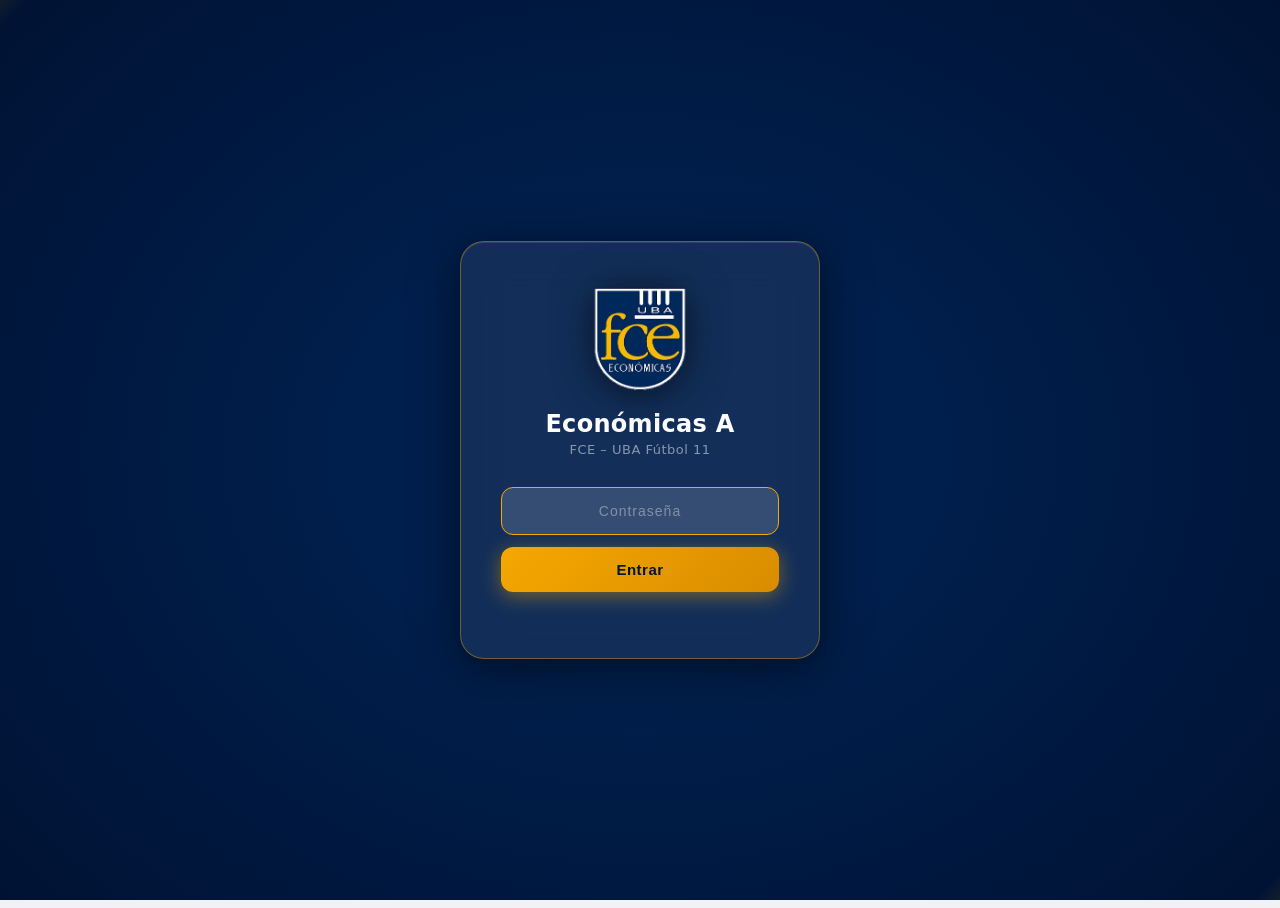
==== index.html @ d623a895 "Portal Económicas A - primera versión" ====
﻿<!DOCTYPE html>
<html lang="es">
<head>
  <meta charset="UTF-8">
  <meta name="viewport" content="width=device-width, initial-scale=1.0">
  <title>Económicas A – Portal FCE UBA</title>
  <link rel="stylesheet" href="css/style.css">
</head>
<body>

<!-- ===== PORTAL PASSWORD GATE ===== -->
<div id="portal-gate" style="display:none">
  <div id="portal-gate-box">
    <img id="portal-gate-logo" src="[data-uri]" alt="FCE Logo">
    <h2>Económicas A</h2>
    <p>FCE – UBA Fútbol 11</p>
    <div id="portal-gate-form">
      <input type="password" id="portal-pw" placeholder="Contraseña" autocomplete="off">
      <button onclick="portalLogin()">Entrar</button>
    </div>
    <div id="portal-gate-error"></div>
  </div>
</div>

<style>
#portal-gate {
  position: fixed;
  inset: 0;
  z-index: 9999;
  background: #001f4d;
  display: flex;
  align-items: center;
  justify-content: center;
  overflow: hidden;
}
#portal-gate::before {
  content: '';
  position: absolute;
  inset: 0;
  background:
    linear-gradient(135deg, #F5A800 0%, transparent 18%) top -60px left -80px / 340px 340px no-repeat,
    linear-gradient(315deg, #F5A800 0%, transparent 18%) bottom -60px right -80px / 340px 340px no-repeat,
    linear-gradient(135deg, rgba(245,168,0,.3) 0%, transparent 12%) top -10px left -10px / 200px 200px no-repeat,
    linear-gradient(315deg, rgba(245,168,0,.3) 0%, transparent 12%) bottom -10px right -10px / 200px 200px no-repeat;
  pointer-events: none;
}
#portal-gate::after {
  content: '';
  position: absolute;
  inset: 0;
  background: radial-gradient(ellipse 70% 80% at 50% 50%, transparent 30%, rgba(0,8,30,.6) 100%);
  pointer-events: none;
}
#portal-gate-box {
  position: relative;
  z-index: 2;
  background: rgba(255,255,255,.07);
  backdrop-filter: blur(20px);
  -webkit-backdrop-filter: blur(20px);
  border: 1.5px solid rgba(245,168,0,.4);
  border-radius: 24px;
  padding: 44px 40px 36px;
  width: 100%;
  max-width: 360px;
  text-align: center;
  box-shadow: 0 8px 48px rgba(0,0,0,.55), inset 0 1px 0 rgba(255,255,255,.1);
}
#portal-gate-logo {
  width: 100px;
  height: auto;
  margin: 0 auto 18px;
  display: block;
  filter: drop-shadow(0 4px 20px rgba(0,0,0,.6));
}
#portal-gate-box h2 {
  font-size: 24px;
  font-weight: 800;
  color: #ffffff;
  margin: 0 0 4px;
  letter-spacing: .3px;
}
#portal-gate-box > p {
  font-size: 13px;
  color: rgba(255,255,255,.5);
  margin: 0 0 30px;
  letter-spacing: .5px;
}
#portal-gate-form {
  display: flex;
  flex-direction: column;
  gap: 12px;
}
#portal-pw {
  width: 100%;
  padding: 14px 16px;
  background: rgba(255,255,255,.1);
  border: 1.5px solid rgba(255,255,255,.2);
  border-radius: 12px;
  font-size: 16px;
  color: #fff;
  outline: none;
  box-sizing: border-box;
  transition: border-color .2s, background .2s;
  text-align: center;
  letter-spacing: 5px;
}
#portal-pw::placeholder {
  letter-spacing: 1px;
  color: rgba(255,255,255,.38);
  font-size: 14px;
}
#portal-pw:focus {
  border-color: #F5A800;
  background: rgba(255,255,255,.15);
}
#portal-gate-form button {
  width: 100%;
  padding: 14px;
  background: linear-gradient(135deg, #F5A800, #d98c00);
  color: #001530;
  border: none;
  border-radius: 12px;
  font-size: 15px;
  font-weight: 800;
  cursor: pointer;
  letter-spacing: .5px;
  transition: opacity .2s, transform .1s;
  box-shadow: 0 4px 20px rgba(245,168,0,.45);
}
#portal-gate-form button:hover  { opacity: .9; }
#portal-gate-form button:active { transform: scale(.97); }
#portal-gate-error {
  margin-top: 12px;
  font-size: 13px;
  color: #fca5a5;
  min-height: 18px;
}
</style>

<script>
(function() {
  const PORTAL_PASS = 'Eco_A_2026';
  const PORTAL_KEY  = 'ecoa_portal_access';

  function portalLogin() {
    const val = document.getElementById('portal-pw').value;
    if (val === PORTAL_PASS) {
      localStorage.setItem(PORTAL_KEY, '1');
      document.getElementById('portal-gate').style.display = 'none';
    } else {
      document.getElementById('portal-gate-error').textContent = 'Contraseña incorrecta.';
      document.getElementById('portal-pw').value = '';
      document.getElementById('portal-pw').focus();
    }
  }
  window.portalLogin = portalLogin;

  // Comprobar acceso al cargar
  if (localStorage.getItem(PORTAL_KEY) !== '1') {
    document.addEventListener('DOMContentLoaded', () => {
      document.getElementById('portal-gate').style.display = 'flex';
      document.getElementById('portal-pw').focus();
      document.getElementById('portal-pw').addEventListener('keydown', e => {
        if (e.key === 'Enter') portalLogin();
      });
    });
  } else {
    // Ya autenticado: ocultar inmediatamente
    document.addEventListener('DOMContentLoaded', () => {
      document.getElementById('portal-gate').style.display = 'none';
    });
  }
})();
</script>

<!-- ===== HEADER ===== -->
<header>
  <div class="nav-inner">
    <a class="nav-logo" href="#" data-section="home">
      <img src="[data-uri]" alt="FCE UBA" onerror="this.style.display='none';this.nextElementSibling.style.display='flex'">
      <div class="nav-logo-placeholder" style="display:none">FCE</div>
      <div class="nav-title">
        <strong>Económicas A</strong>
        <span>FCE – UBA Fútbol 11</span>
      </div>
    </a>

    <div class="hamburger" id="hamburger">
      <span></span><span></span><span></span>
    </div>

    <nav id="mainNav">
      <a href="#" data-section="home">🏠 Inicio</a>
      <a href="#" data-section="matches">📅 Partidos</a>
      <a href="#" data-section="stats">⚽ Estadísticas</a>
      <a href="#" data-section="profile">👤 Mi Perfil</a><a href="#" data-section="standings">📊 Tabla</a>
    </nav>
  </div>
</header>

<!-- ===== MAIN ===== -->
<main>

  <!-- HOME -->
  <div class="section active" id="sec-home">
    <div class="hero">
      <div class="hero-logo">
        <img src="[data-uri]" alt="FCE UBA" onerror="this.style.display='none';this.nextElementSibling.style.display='flex'">
        <div class="hero-logo-placeholder" style="display:none">FCE</div>
      </div>
      <div>
        <h1>Económicas A</h1>
        <p>Facultad de Ciencias Económicas – UBA · Torneo Interfacultades 2026</p>
      </div>
    </div>

    <div class="cards-grid">
      <div class="stat-card">
        <div class="value" id="stat-pj">0</div>
        <div class="label">Partidos jugados</div>
      </div>
      <div class="stat-card">
        <div class="value" id="stat-pg" style="color:#16a34a">0</div>
        <div class="label">Victorias</div>
      </div>
      <div class="stat-card">
        <div class="value" id="stat-pe" style="color:#d97706">0</div>
        <div class="label">Empates</div>
      </div>
      <div class="stat-card">
        <div class="value" id="stat-pp" style="color:#dc2626">0</div>
        <div class="label">Derrotas</div>
      </div>
      <div class="stat-card">
        <div class="value" id="stat-gf">0</div>
        <div class="label">Goles a favor</div>
      </div>
      <div class="stat-card">
        <div class="value" id="stat-gc">0</div>
        <div class="label">Goles en contra</div>
      </div>
    </div>

    <div class="card">
      <div class="card-header"><span class="icon">📌</span> Próximo partido</div>
      <div class="card-body" style="font-size:15px;font-weight:600" id="next-match">Cargando...</div>
    </div>

    <div class="card">
      <div class="card-header"><span class="icon">🕐</span> Últimos resultados</div>
      <div class="card-body" style="display:flex;flex-wrap:wrap;gap:8px" id="last5"></div>
    </div>
  </div>

  <!-- PARTIDOS -->
  <div class="section" id="sec-matches">
    <div class="card">
      <div class="card-header"><span class="icon">📅</span> Fixture &amp; Resultados</div>
      <div class="card-body">
        <p style="font-size:13px;color:var(--muted);margin-bottom:16px">
          Hacé click en un partido para ver convocados, goles y asistencias.
        </p>
        <div class="match-list" id="match-list"></div>
      </div>
    </div>
  </div>

<!-- ESTADÍSTICAS -->
  <div class="section" id="sec-stats">
    <div class="card">
      <div class="card-header"><span class="icon">📈</span> <span>Estadísticas</span> – Goleadores &amp; Asistencias</div>
      <div class="card-body">
        <div class="tabs">
          <button class="stats-tab tab-btn active" data-stats="scorers">⚽ Goleadores</button>
          <button class="stats-tab tab-btn" data-stats="assists">🎯 Asistencias</button>
        </div>
        <div id="stats-panel-scorers">
          <div class="table-wrap">
            <table>
              <thead>
                <tr>
                  <th style="width:44px">#</th>
                  <th>Jugador</th>
                  <th class="td-center">Camiseta</th>
                  <th class="td-center">Goles</th>
                </tr>
              </thead>
              <tbody id="scorers-table"></tbody>
            </table>
          </div>
        </div>
        <div id="stats-panel-assists" style="display:none">
          <div class="table-wrap">
            <table>
              <thead>
                <tr>
                  <th style="width:44px">#</th>
                  <th>Jugador</th>
                  <th class="td-center">Camiseta</th>
                  <th class="td-center">Asistencias</th>
                </tr>
              </thead>
              <tbody id="assists-table"></tbody>
            </table>
          </div>
        </div>
      </div>
    </div>
  </div>

  <!-- TABLA -->
  <div class="section" id="sec-standings">
    <div class="card">
      <div class="card-header"><span class="icon">📊</span> Tabla de <span>Posiciones – Torneo 2026</span></div>
      <div class="card-body">
        <div class="tabs">
          <button class="tab-btn active" data-zona="zona1">Zona 1</button>
          <button class="tab-btn" data-zona="zona2">Zona 2</button>
        </div>

        <!-- Zona 1 -->
        <div class="zona-panel" id="panel-zona1">
          <p style="font-size:12px;color:var(--muted);margin-bottom:10px">
            Exactas B · FADU B · Ingeniería · Agronomía · Veterinarias
          </p>
          <div class="table-wrap">
            <table>
              <thead>
                <tr>
                  <th>#</th><th>Equipo</th>
                  <th class="td-center">PJ</th><th class="td-center">PG</th>
                  <th class="td-center">PE</th><th class="td-center">PP</th>
                  <th class="td-center">GF</th><th class="td-center">GC</th>
                  <th class="td-center">DG</th><th class="td-center">PTS</th>
                </tr>
              </thead>
              <tbody id="table-zona1"></tbody>
            </table>
          </div>
          <div id="results-zona1"></div>
        </div>

        <!-- Zona 2 -->
        <div class="zona-panel" id="panel-zona2" style="display:none">
          <p style="font-size:12px;color:var(--muted);margin-bottom:10px">
            Económicas A · Filo B · FADU A · FUBA · Farmacia
          </p>
          <div class="table-wrap">
            <table>
              <thead>
                <tr>
                  <th>#</th><th>Equipo</th>
                  <th class="td-center">PJ</th><th class="td-center">PG</th>
                  <th class="td-center">PE</th><th class="td-center">PP</th>
                  <th class="td-center">GF</th><th class="td-center">GC</th>
                  <th class="td-center">DG</th><th class="td-center">PTS</th>
                </tr>
              </thead>
              <tbody id="table-zona2"></tbody>
            </table>
          </div>
          <div id="results-zona2"></div>
        </div>

      </div>
    </div>
  </div>


  <!-- PERFIL -->
  <div class="section" id="sec-profile">
    <div id="profile-content"></div>
  </div>
</main>

<!-- ===== MODAL PARTIDOS ===== -->
<div class="modal-overlay" id="modal-overlay">
  <div class="modal" id="match-modal"></div>
</div>

<!-- ===== MODAL EDITAR NOMBRE ===== -->
<div class="modal-overlay" id="name-modal-overlay">
  <div class="modal" id="name-modal" style="max-width:420px">
    <div class="modal-header">
      <h3 style="color:var(--gold)">✏️ Editar mi nombre</h3>
      <button class="modal-close" onclick="closeNameModal()">✕</button>
    </div>
    <div class="modal-body">
      <p style="font-size:13px;color:var(--muted);margin-bottom:16px">
        Tocá tu nombre para editarlo.
      </p>
      <div id="name-player-list" style="display:flex;flex-direction:column;gap:8px"></div>

      <!-- Form oculto que aparece al elegir jugador -->
      <div id="name-edit-form" style="display:none;margin-top:16px;padding-top:16px;border-top:1px solid var(--border)">
        <label style="font-size:13px;font-weight:600;color:var(--blue)">Tu nombre completo</label>
        <input id="name-edit-input" type="text" placeholder="Nombre y apellido"
          style="width:100%;margin-top:8px;padding:10px 12px;border:2px solid var(--border);border-radius:8px;font-size:15px;outline:none"
          onfocus="this.style.borderColor='var(--blue)'" onblur="this.style.borderColor='var(--border)'">
        <div style="display:flex;gap:10px;margin-top:12px">
          <button onclick="savePlayerName()"
            style="flex:1;padding:10px;background:var(--blue);color:var(--gold);border:none;border-radius:8px;font-weight:700;font-size:14px;cursor:pointer">
            💾 Guardar
          </button>
          <button onclick="cancelEditName()"
            style="padding:10px 16px;background:var(--border);color:var(--muted);border:none;border-radius:8px;font-size:14px;cursor:pointer">
            Cancelar
          </button>
        </div>
      </div>
    </div>
  </div>
</div>

<!-- ===== FOOTER ===== -->
<footer>
  <strong style="color:var(--blue)">Económicas A</strong> · FCE UBA · Fútbol 11 · Torneo Interfacultades 2026
  <div style="margin-top:12px;display:flex;justify-content:center;gap:20px">
    <a onclick="openNameModal()" style="font-size:11px;color:var(--muted);text-decoration:none;opacity:0.5;cursor:pointer" onmouseover="this.style.opacity=1" onmouseout="this.style.opacity=0.5">✏️ Editar mi nombre</a>
    <a href="admin/index.html" style="font-size:11px;color:var(--muted);text-decoration:none;opacity:0.5" onmouseover="this.style.opacity=1" onmouseout="this.style.opacity=0.5">⚙ Admin</a>
  </div>
</footer>

<script src="js/db-export.js"></script>
<script src="js/data.js"></script>
<script src="js/app.js?v=6"></script>
</body>
</html>
---- css/style.css ----
/* =============================================
   FCE – Económicas A Portal
   Colors: azul FCE #003478  |  dorado #F5A800
   ============================================= */

:root {
  --blue:    #003478;
  --blue2:   #00449e;
  --gold:    #F5A800;
  --gold2:   #ffc235;
  --bg:      #f0f2f5;
  --card:    #ffffff;
  --text:    #1a1a2e;
  --muted:   #6b7280;
  --border:  #e5e7eb;
  --radius:  12px;
  --shadow:  0 2px 12px rgba(0,52,120,.10);
}

* { box-sizing: border-box; margin: 0; padding: 0; }

body {
  font-family: 'Segoe UI', system-ui, sans-serif;
  background: var(--bg);
  color: var(--text);
  min-height: 100vh;
}

/* ---- NAV ---- */
header {
  background: var(--blue);
  color: #fff;
  position: sticky;
  top: 0;
  z-index: 100;
  box-shadow: 0 2px 8px rgba(0,0,0,.25);
}

.nav-inner {
  max-width: 1100px;
  margin: auto;
  display: flex;
  align-items: center;
  gap: 16px;
  padding: 10px 20px;
}

.nav-logo {
  display: flex;
  align-items: center;
  gap: 12px;
  text-decoration: none;
}

.nav-logo img {
  height: 48px;
  width: 48px;
  object-fit: contain;
  border-radius: 6px;
}

.nav-logo-placeholder {
  height: 48px;
  width: 48px;
  background: var(--gold);
  border-radius: 8px;
  display: flex;
  align-items: center;
  justify-content: center;
  font-weight: 900;
  font-size: 18px;
  color: var(--blue);
  flex-shrink: 0;
}

.nav-title {
  line-height: 1.2;
}

.nav-title strong {
  display: block;
  font-size: 17px;
  color: var(--gold);
  letter-spacing: .5px;
}

.nav-title span {
  font-size: 12px;
  color: #aac4ff;
}

nav {
  display: flex;
  gap: 4px;
  margin-left: auto;
  flex-wrap: wrap;
}

nav a {
  color: #cdd8f0;
  text-decoration: none;
  font-size: 13px;
  font-weight: 500;
  padding: 7px 13px;
  border-radius: 8px;
  transition: background .15s, color .15s;
  white-space: nowrap;
}

nav a:hover, nav a.active {
  background: rgba(245,168,0,.18);
  color: var(--gold);
}

/* hamburger */
.hamburger {
  display: none;
  flex-direction: column;
  gap: 5px;
  cursor: pointer;
  margin-left: auto;
  padding: 4px;
}
.hamburger span {
  display: block;
  width: 24px;
  height: 2px;
  background: #fff;
  border-radius: 2px;
  transition: .2s;
}

/* ---- MAIN ---- */
main {
  max-width: 1100px;
  margin: 32px auto;
  padding: 0 20px;
}

.section { display: none; }
.section.active { display: block; }

/* ---- HERO ---- */
.hero {
  background: linear-gradient(135deg, var(--blue) 0%, var(--blue2) 100%);
  color: #fff;
  border-radius: var(--radius);
  padding: 36px 32px;
  display: flex;
  align-items: center;
  gap: 28px;
  margin-bottom: 28px;
  box-shadow: var(--shadow);
}

.hero-logo img {
  height: 90px;
  filter: drop-shadow(0 4px 12px rgba(0,0,0,.4));
}

.hero-logo-placeholder {
  height: 90px;
  width: 90px;
  background: var(--gold);
  border-radius: 12px;
  display: flex;
  align-items: center;
  justify-content: center;
  font-size: 32px;
  font-weight: 900;
  color: var(--blue);
}

.hero h1 {
  font-size: 28px;
  font-weight: 800;
  color: var(--gold);
}

.hero p { color: #aac4ff; font-size: 14px; margin-top: 6px; }

/* ---- CARDS GRID ---- */
.cards-grid {
  display: grid;
  grid-template-columns: repeat(auto-fit, minmax(200px, 1fr));
  gap: 16px;
  margin-bottom: 28px;
}

.stat-card {
  background: var(--card);
  border-radius: var(--radius);
  padding: 20px;
  box-shadow: var(--shadow);
  border-top: 4px solid var(--gold);
  text-align: center;
}

.stat-card .value {
  font-size: 36px;
  font-weight: 800;
  color: var(--blue);
}

.stat-card .label {
  font-size: 12px;
  color: var(--muted);
  text-transform: uppercase;
  letter-spacing: .5px;
  margin-top: 4px;
}

/* ---- CARD ---- */
.card {
  background: var(--card);
  border-radius: var(--radius);
  box-shadow: var(--shadow);
  overflow: hidden;
  margin-bottom: 24px;
}

.card-header {
  background: var(--blue);
  color: #fff;
  padding: 14px 20px;
  display: flex;
  align-items: center;
  gap: 10px;
  font-weight: 700;
  font-size: 15px;
}

.card-header .icon { font-size: 18px; }
.card-header span { color: var(--gold); }

.card-body { padding: 20px; }

/* ---- TABLE ---- */
.table-wrap { overflow-x: auto; }

table {
  width: 100%;
  border-collapse: collapse;
  font-size: 14px;
}

thead th {
  background: var(--blue);
  color: var(--gold);
  padding: 10px 12px;
  text-align: left;
  font-weight: 600;
  white-space: nowrap;
}

thead th:first-child { border-radius: 0; }

tbody tr {
  border-bottom: 1px solid var(--border);
  transition: background .12s;
}

tbody tr:last-child { border-bottom: none; }
tbody tr:hover { background: #f5f7ff; }

tbody td {
  padding: 10px 12px;
  vertical-align: middle;
}

.td-center { text-align: center; }

.highlight-row td, .my-team-row td { background: rgba(245,168,0,.12); font-weight: 700; }
.highlight-row td:first-child, .my-team-row td:first-child { border-left: 4px solid var(--gold); }

/* position badge */
.pos-badge {
  display: inline-flex;
  align-items: center;
  justify-content: center;
  width: 24px;
  height: 24px;
  border-radius: 50%;
  font-size: 12px;
  font-weight: 700;
}

.pos-1 { background: #FFD700; color: #000; }
.pos-2 { background: #C0C0C0; color: #000; }
.pos-3 { background: #cd7f32; color: #fff; }

/* ---- MATCH CARD ---- */
.match-list { display: flex; flex-direction: column; gap: 12px; }

.match-item {
  border: 1px solid var(--border);
  border-radius: 10px;
  padding: 16px;
  display: flex;
  align-items: center;
  gap: 16px;
  cursor: pointer;
  transition: box-shadow .15s, border-color .15s;
}

.match-item:hover { box-shadow: 0 4px 16px rgba(0,52,120,.12); border-color: var(--blue2); }

.match-date {
  min-width: 70px;
  text-align: center;
  font-size: 12px;
  color: var(--muted);
  line-height: 1.4;
}

.match-date strong { display: block; font-size: 20px; color: var(--blue); }

.match-teams {
  flex: 1;
  display: flex;
  align-items: center;
  gap: 12px;
  justify-content: center;
  font-weight: 700;
  font-size: 15px;
}

.match-score {
  background: var(--blue);
  color: var(--gold);
  border-radius: 8px;
  padding: 6px 14px;
  font-size: 20px;
  font-weight: 800;
  min-width: 64px;
  text-align: center;
}

.match-score.pending {
  background: var(--border);
  color: var(--muted);
  font-size: 14px;
}

.match-badge {
  font-size: 11px;
  padding: 3px 8px;
  border-radius: 20px;
  font-weight: 600;
  white-space: nowrap;
}

.badge-home { background: #dbeafe; color: #1d4ed8; }
.badge-away { background: #fef3c7; color: #b45309; }
.badge-w    { background: #d1fae5; color: #065f46; }
.badge-d    { background: #fef3c7; color: #92400e; }
.badge-l    { background: #fee2e2; color: #991b1b; }

/* ---- CONVOCADOS MODAL ---- */
.modal-overlay {
  display: none;
  position: fixed;
  inset: 0;
  background: rgba(0,0,0,.55);
  z-index: 200;
  align-items: center;
  justify-content: center;
  padding: 20px;
}

.modal-overlay.open { display: flex; }

.modal {
  background: var(--card);
  border-radius: var(--radius);
  max-width: 560px;
  width: 100%;
  max-height: 90vh;
  overflow-y: auto;
  box-shadow: 0 20px 60px rgba(0,0,0,.35);
}

.modal-header {
  background: var(--blue);
  color: #fff;
  padding: 18px 20px;
  display: flex;
  justify-content: space-between;
  align-items: center;
}

.modal-header h3 { color: var(--gold); font-size: 16px; }

.modal-close {
  background: none;
  border: none;
  color: #aac4ff;
  font-size: 22px;
  cursor: pointer;
  line-height: 1;
}

.modal-close:hover { color: #fff; }

.modal-body { padding: 20px; }

.player-chips {
  display: flex;
  flex-wrap: wrap;
  gap: 8px;
  margin-top: 8px;
}

.chip {
  display: inline-flex;
  align-items: center;
  gap: 6px;
  background: #eef2ff;
  border: 1px solid #c7d2fe;
  border-radius: 20px;
  padding: 5px 12px;
  font-size: 13px;
  font-weight: 500;
  color: var(--blue);
}

.chip .num {
  background: var(--gold);
  color: var(--blue);
  border-radius: 50%;
  width: 20px;
  height: 20px;
  display: flex;
  align-items: center;
  justify-content: center;
  font-size: 11px;
  font-weight: 700;
}

.chip.captain {
  background: #fef9c3;
  border-color: var(--gold);
  color: #92400e;
  font-weight: 700;
}

.chip.captain::after { content: ' ©'; font-size: 11px; }

.section-label {
  font-size: 11px;
  text-transform: uppercase;
  letter-spacing: .8px;
  color: var(--muted);
  font-weight: 700;
  margin: 16px 0 8px;
}

/* ---- ZONA TABS ---- */
.tabs {
  display: flex;
  gap: 8px;
  margin-bottom: 16px;
}

.tab-btn {
  padding: 8px 20px;
  border-radius: 8px;
  border: 2px solid var(--border);
  background: var(--card);
  font-size: 13px;
  font-weight: 600;
  cursor: pointer;
  color: var(--muted);
  transition: .15s;
}

.tab-btn.active {
  background: var(--blue);
  color: var(--gold);
  border-color: var(--blue);
}

/* ---- PERFIL ---- */
.profile-card {
  background: linear-gradient(135deg, var(--blue) 0%, var(--blue2) 100%);
  border-radius: var(--radius);
  padding: 28px 24px;
  display: flex;
  align-items: center;
  gap: 24px;
  margin-bottom: 24px;
  box-shadow: var(--shadow);
}

.profile-avatar {
  flex-shrink: 0;
  width: 90px;
  height: 90px;
  border-radius: 50%;
  border: 3px solid var(--gold);
  overflow: hidden;
  background: var(--gold);
  display: flex;
  align-items: center;
  justify-content: center;
  font-size: 30px;
  font-weight: 900;
  color: var(--blue);
  cursor: pointer;
  position: relative;
}

.profile-avatar img {
  width: 100%;
  height: 100%;
  object-fit: cover;
}

.profile-avatar .avatar-overlay {
  position: absolute;
  inset: 0;
  background: rgba(0,0,0,.45);
  display: flex;
  align-items: center;
  justify-content: center;
  opacity: 0;
  transition: opacity .2s;
  font-size: 22px;
  border-radius: 50%;
}

.profile-avatar:hover .avatar-overlay { opacity: 1; }

.profile-info { flex: 1; }

.profile-info h2 {
  font-size: 22px;
  font-weight: 800;
  color: var(--gold);
  margin-bottom: 4px;
}

.profile-info .profile-sub {
  font-size: 13px;
  color: #aac4ff;
}

.profile-stat-grid {
  display: grid;
  grid-template-columns: repeat(auto-fit, minmax(110px, 1fr));
  gap: 12px;
  margin-bottom: 24px;
}

.profile-stat {
  background: var(--card);
  border-radius: var(--radius);
  padding: 16px;
  text-align: center;
  box-shadow: var(--shadow);
  border-top: 4px solid var(--gold);
}

.profile-stat.card-yellow { border-top-color: #facc15; }
.profile-stat.card-red    { border-top-color: #ef4444; }
.profile-stat.card-green  { border-top-color: #16a34a; }
.profile-stat.card-blue   { border-top-color: var(--blue); }

.profile-stat .ps-value {
  font-size: 32px;
  font-weight: 800;
  color: var(--blue);
}
.profile-stat .ps-label {
  font-size: 11px;
  color: var(--muted);
  text-transform: uppercase;
  letter-spacing: .5px;
  margin-top: 4px;
}

.player-selector-grid {
  display: flex;
  flex-direction: column;
  gap: 8px;
}

.player-selector-btn {
  display: flex;
  align-items: center;
  gap: 12px;
  width: 100%;
  padding: 12px 14px;
  background: #f5f7ff;
  border: 1px solid var(--border);
  border-radius: 10px;
  cursor: pointer;
  text-align: left;
  transition: background .12s, border-color .12s;
  font-size: 14px;
  font-weight: 600;
  color: var(--blue);
}

.player-selector-btn:hover {
  background: #eef2ff;
  border-color: var(--blue2);
}

.player-selector-num {
  width: 34px;
  height: 34px;
  background: var(--gold);
  color: var(--blue);
  border-radius: 50%;
  display: flex;
  align-items: center;
  justify-content: center;
  font-size: 13px;
  font-weight: 800;
  flex-shrink: 0;
}

/* ---- JORNADA HEADER ---- */
.jornada-header {
  font-size: 12px;
  font-weight: 700;
  color: var(--muted);
  text-transform: uppercase;
  letter-spacing: .8px;
  padding: 20px 4px 8px;
  border-bottom: 2px solid var(--border);
  margin-bottom: 10px;
}
.jornada-header:first-child { padding-top: 4px; }

/* ---- PITCH ---- */
.pitch-field {
  /* Franjas de césped alternadas + base verde profundo */
  background:
    repeating-linear-gradient(
      to bottom,
      transparent 0px,
      transparent 48px,
      rgba(0,0,0,.07) 48px,
      rgba(0,0,0,.07) 96px
    ),
    linear-gradient(170deg, #1e7038 0%, #236b36 55%, #1c6632 100%);
  border: 3px solid rgba(255,255,255,.55);
  border-radius: 12px;
  box-shadow:
    inset 0 0 40px rgba(0,0,0,.35),
    0 6px 24px rgba(0,0,0,.35);
  position: relative;
  width: 100%;
  padding-bottom: 145%;
  overflow: hidden;
  margin: 12px 0 18px;
}

.pitch-lines {
  position: absolute;
  inset: 0;
  width: 100%;
  height: 100%;
}

.pitch-player {
  position: absolute;
  transform: translate(-50%, -50%);
  display: flex;
  flex-direction: column;
  align-items: center;
  gap: 4px;
  z-index: 2;
  cursor: default;
}

.p-num {
  width: 42px;
  height: 42px;
  background: linear-gradient(145deg, #004098, var(--blue));
  border: 2.5px solid var(--gold);
  border-radius: 50%;
  display: flex;
  align-items: center;
  justify-content: center;
  font-size: 13px;
  font-weight: 800;
  color: var(--gold);
  box-shadow:
    0 3px 10px rgba(0,0,0,.55),
    0 0 0 3px rgba(245,168,0,.18);
  letter-spacing: -.3px;
}

.p-name {
  font-size: 10.5px;
  color: #fff;
  font-weight: 700;
  letter-spacing: .2px;
  white-space: nowrap;
  max-width: 72px;
  overflow: hidden;
  text-overflow: ellipsis;
  text-align: center;
  background: rgba(0,0,0,.6);
  padding: 2px 6px;
  border-radius: 5px;
  text-shadow: 0 1px 2px rgba(0,0,0,.8);
  box-shadow: 0 1px 4px rgba(0,0,0,.4);
}

/* ---- RESULTS LIST (standings page) ---- */
.results-section {
  margin-top: 24px;
  border-top: 2px solid var(--border);
  padding-top: 16px;
}

.results-fecha-header {
  font-size: 11px;
  font-weight: 800;
  text-transform: uppercase;
  letter-spacing: 1px;
  color: var(--blue);
  background: rgba(0,52,120,.07);
  padding: 6px 12px;
  border-radius: 6px;
  margin: 14px 0 6px;
}
.results-fecha-header:first-child { margin-top: 0; }

.result-row {
  display: flex;
  align-items: center;
  padding: 9px 12px;
  border-radius: 8px;
  margin-bottom: 4px;
  background: #f9fafb;
  border: 1px solid var(--border);
  gap: 8px;
  font-size: 13.5px;
}
.result-row:hover { background: #f1f5ff; }

.res-team {
  flex: 1;
  font-weight: 600;
  color: var(--text);
  white-space: nowrap;
  overflow: hidden;
  text-overflow: ellipsis;
}
.res-home { text-align: right; }
.res-away { text-align: left; }

.res-score {
  font-size: 15px;
  font-weight: 800;
  color: var(--blue);
  min-width: 52px;
  text-align: center;
  flex-shrink: 0;
  background: rgba(0,52,120,.07);
  padding: 3px 10px;
  border-radius: 6px;
}

.res-badge {
  font-size: 11px;
  font-weight: 700;
  padding: 3px 8px;
  border-radius: 20px;
  white-space: nowrap;
  flex-shrink: 0;
}
.res-wo        { background: #fee2e2; color: #b91c1c; }
.res-suspended { background: #fef3c7; color: #92400e; }
.res-postponed { background: #ede9fe; color: #5b21b6; }
.res-pending   { background: #f3f4f6; color: var(--muted); }

.res-noshow-label {
  font-size: 11px;
  color: #b91c1c;
  white-space: nowrap;
  overflow: hidden;
  text-overflow: ellipsis;
}

/* ---- SUBS ---- */
.subs-list {
  display: flex;
  flex-direction: column;
  gap: 6px;
  margin-top: 8px;
}

.sub-item {
  display: flex;
  align-items: center;
  gap: 8px;
  font-size: 13px;
  padding: 7px 10px;
  background: #f9fafb;
  border-radius: 8px;
  border: 1px solid var(--border);
  flex-wrap: wrap;
}

.sub-min {
  background: var(--blue);
  color: var(--gold);
  border-radius: 5px;
  padding: 2px 7px;
  font-size: 11px;
  font-weight: 700;
  min-width: 38px;
  text-align: center;
  flex-shrink: 0;
}

.sub-in  { color: #16a34a; font-weight: 600; }
.sub-out { color: #dc2626; font-weight: 600; }

/* ---- FOOTER ---- */
footer {
  text-align: center;
  padding: 24px;
  font-size: 12px;
  color: var(--muted);
  border-top: 1px solid var(--border);
  margin-top: 40px;
}

/* ---- RESPONSIVE ---- */
@media (max-width: 640px) {
  .hamburger { display: flex; }
  nav { display: none; flex-direction: column; width: 100%; padding: 8px 0 12px; }
  nav.open { display: flex; }
  nav a { border-radius: 6px; }
  .nav-inner { flex-wrap: wrap; }

  .hero { flex-direction: column; text-align: center; padding: 24px 20px; }
  .hero h1 { font-size: 22px; }

  .match-item { flex-wrap: wrap; }
  .match-teams { order: -1; width: 100%; }
}
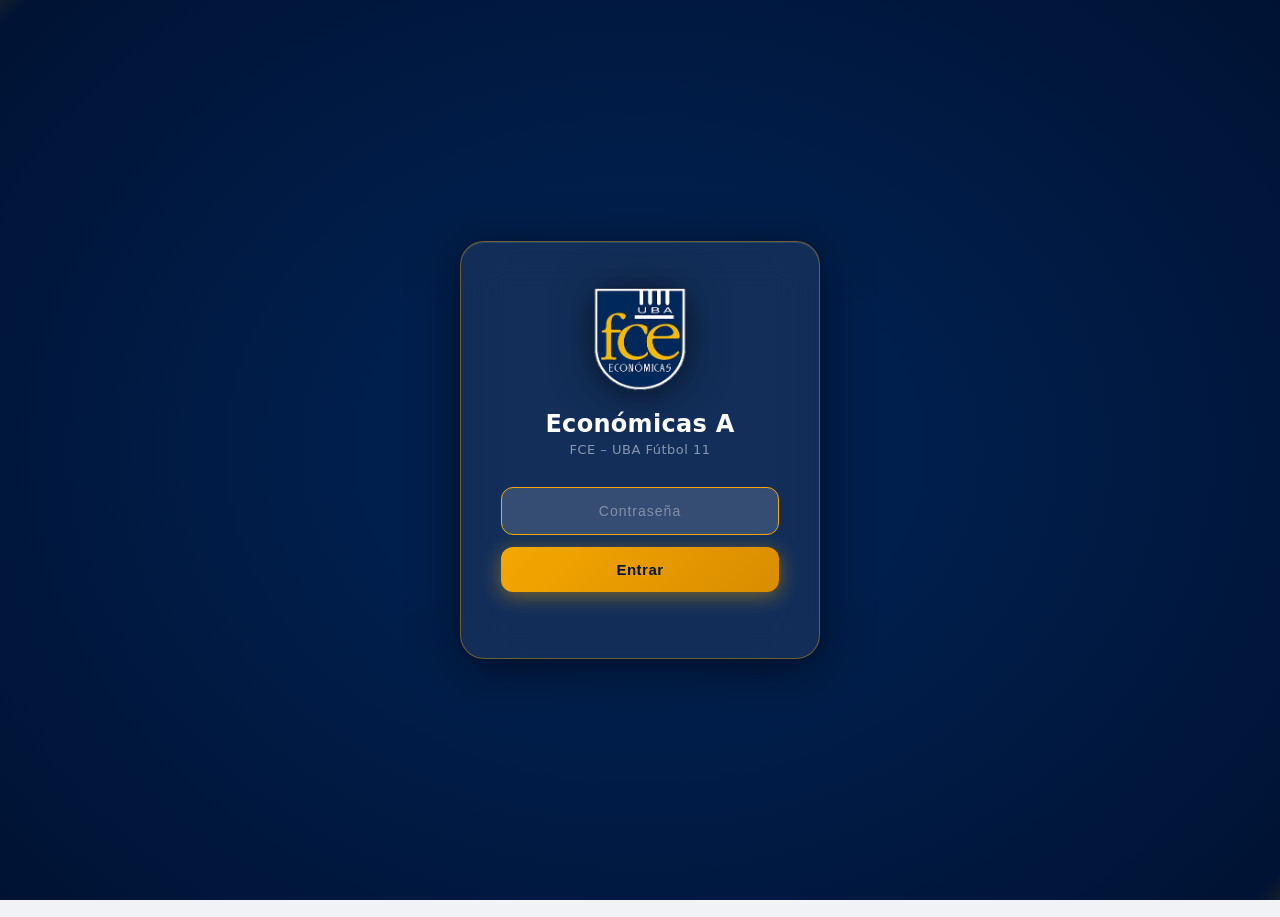
==== commit a4813ad1: "Eliminar sección Mi Perfil del portal público" ====
--- a/index.html
+++ b/index.html
@@ -193,7 +193,7 @@
       <a href="#" data-section="home">🏠 Inicio</a>
       <a href="#" data-section="matches">📅 Partidos</a>
       <a href="#" data-section="stats">⚽ Estadísticas</a>
-      <a href="#" data-section="profile">👤 Mi Perfil</a><a href="#" data-section="standings">📊 Tabla</a>
+      <a href="#" data-section="standings">📊 Tabla</a>
     </nav>
   </div>
 </header>
@@ -367,10 +367,6 @@
   </div>
 
 
-  <!-- PERFIL -->
-  <div class="section" id="sec-profile">
-    <div id="profile-content"></div>
-  </div>
 </main>
 
 <!-- ===== MODAL PARTIDOS ===== -->
@@ -378,45 +374,11 @@
   <div class="modal" id="match-modal"></div>
 </div>
 
-<!-- ===== MODAL EDITAR NOMBRE ===== -->
-<div class="modal-overlay" id="name-modal-overlay">
-  <div class="modal" id="name-modal" style="max-width:420px">
-    <div class="modal-header">
-      <h3 style="color:var(--gold)">✏️ Editar mi nombre</h3>
-      <button class="modal-close" onclick="closeNameModal()">✕</button>
-    </div>
-    <div class="modal-body">
-      <p style="font-size:13px;color:var(--muted);margin-bottom:16px">
-        Tocá tu nombre para editarlo.
-      </p>
-      <div id="name-player-list" style="display:flex;flex-direction:column;gap:8px"></div>
-
-      <!-- Form oculto que aparece al elegir jugador -->
-      <div id="name-edit-form" style="display:none;margin-top:16px;padding-top:16px;border-top:1px solid var(--border)">
-        <label style="font-size:13px;font-weight:600;color:var(--blue)">Tu nombre completo</label>
-        <input id="name-edit-input" type="text" placeholder="Nombre y apellido"
-          style="width:100%;margin-top:8px;padding:10px 12px;border:2px solid var(--border);border-radius:8px;font-size:15px;outline:none"
-          onfocus="this.style.borderColor='var(--blue)'" onblur="this.style.borderColor='var(--border)'">
-        <div style="display:flex;gap:10px;margin-top:12px">
-          <button onclick="savePlayerName()"
-            style="flex:1;padding:10px;background:var(--blue);color:var(--gold);border:none;border-radius:8px;font-weight:700;font-size:14px;cursor:pointer">
-            💾 Guardar
-          </button>
-          <button onclick="cancelEditName()"
-            style="padding:10px 16px;background:var(--border);color:var(--muted);border:none;border-radius:8px;font-size:14px;cursor:pointer">
-            Cancelar
-          </button>
-        </div>
-      </div>
-    </div>
-  </div>
-</div>
 
 <!-- ===== FOOTER ===== -->
 <footer>
   <strong style="color:var(--blue)">Económicas A</strong> · FCE UBA · Fútbol 11 · Torneo Interfacultades 2026
   <div style="margin-top:12px;display:flex;justify-content:center;gap:20px">
-    <a onclick="openNameModal()" style="font-size:11px;color:var(--muted);text-decoration:none;opacity:0.5;cursor:pointer" onmouseover="this.style.opacity=1" onmouseout="this.style.opacity=0.5">✏️ Editar mi nombre</a>
     <a href="admin/index.html" style="font-size:11px;color:var(--muted);text-decoration:none;opacity:0.5" onmouseover="this.style.opacity=1" onmouseout="this.style.opacity=0.5">⚙ Admin</a>
   </div>
 </footer>
